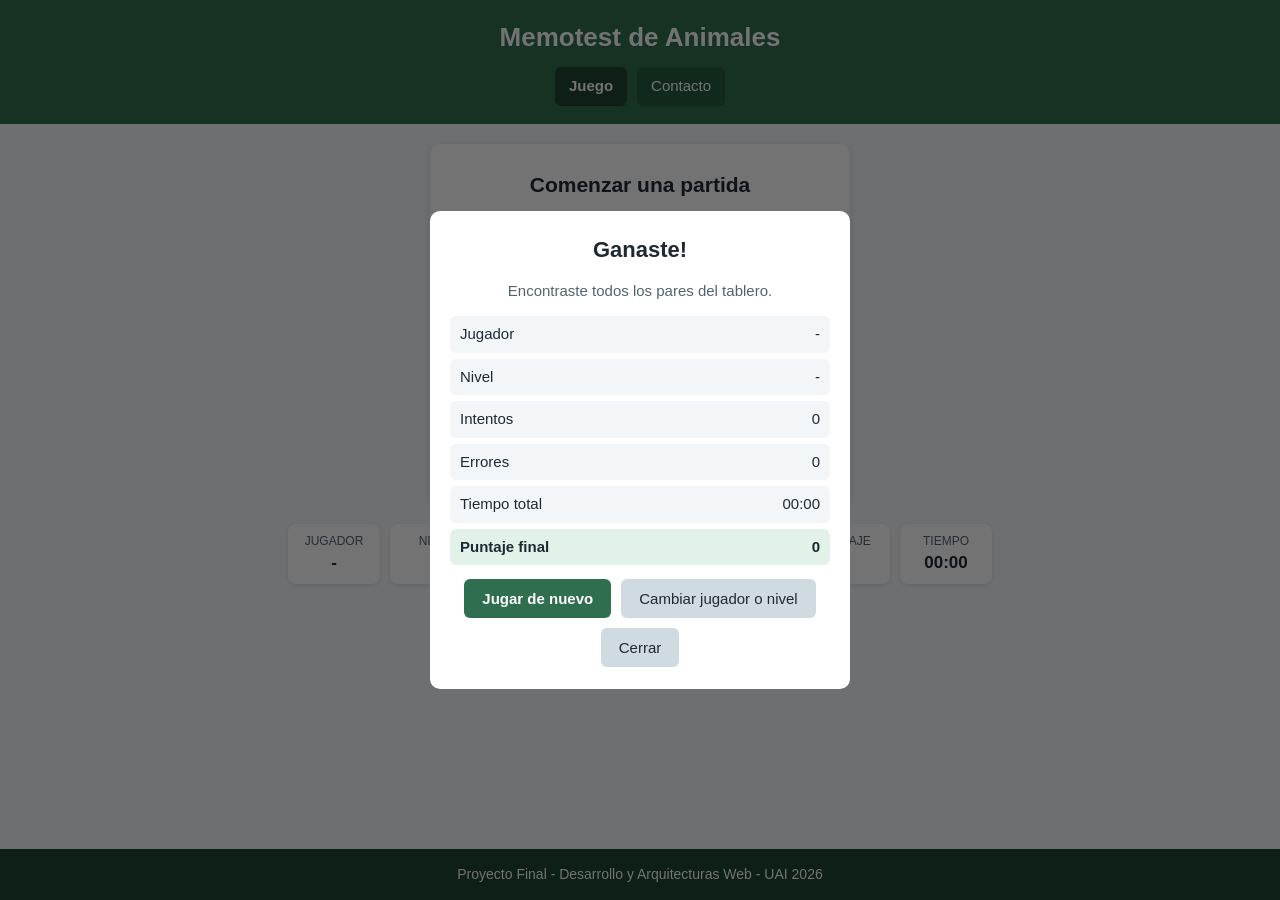
==== index.html @ d769c806 "Agregar reinicio de partida sin recargar la pagina" ====
<!DOCTYPE html>
<html lang="es">
  <head>
    <meta charset="UTF-8" />
    <meta name="viewport" content="width=device-width, initial-scale=1.0" />
    <title>Memotest de Animales</title>
    <link rel="stylesheet" href="css/reset.css" />
    <link rel="stylesheet" href="css/styles.css" />
  </head>

  <body>
    <header class="encabezado">
      <h1 class="titulo-sitio">Memotest de Animales</h1>

      <nav class="navegacion">
        <a class="link-nav activo" href="index.html">Juego</a>
        <a class="link-nav" href="pages/contact.html">Contacto</a>
      </nav>
    </header>

    <main class="contenido">
      <!-- Pantalla de inicio: datos del jugador y nivel -->
      <section class="pantalla-inicio" id="pantalla-inicio">
        <h2 class="subtitulo">Comenzar una partida</h2>

        <p class="texto-ayuda">
          Encontra todos los pares de animales en la menor cantidad de intentos
          y en el menor tiempo posible.
        </p>

        <form class="formulario-inicio" id="formulario-inicio">
          <div class="campo">
            <label class="etiqueta" for="input-nombre">Nombre del jugador</label>
            <input
              class="entrada"
              id="input-nombre"
              type="text"
              placeholder="Ingresa tu nombre"
              autocomplete="off"
            />
          </div>

          <div class="campo">
            <label class="etiqueta" for="select-nivel">Nivel de dificultad</label>
            <select class="entrada" id="select-nivel">
              <option value="facil">Facil (4x4 - 8 pares)</option>
              <option value="medio">Medio (4x5 - 10 pares)</option>
              <option value="dificil">Dificil (6x6 - 18 pares)</option>
            </select>
          </div>

          <p class="mensaje-error oculto" id="mensaje-error-inicio"></p>

          <button class="boton boton-principal" id="boton-comenzar" type="submit">
            Comenzar partida
          </button>
        </form>
      </section>

      <!-- Pantalla de juego: panel de datos y tablero de cartas -->
      <section class="pantalla-juego oculto" id="pantalla-juego">
        <div class="panel-datos">
          <p class="dato">
            <span class="dato-etiqueta">Jugador</span>
            <span class="dato-valor" id="dato-jugador">-</span>
          </p>
          <p class="dato">
            <span class="dato-etiqueta">Nivel</span>
            <span class="dato-valor" id="dato-nivel">-</span>
          </p>
          <p class="dato">
            <span class="dato-etiqueta">Intentos</span>
            <span class="dato-valor" id="dato-intentos">0</span>
          </p>
          <p class="dato">
            <span class="dato-etiqueta">Pares</span>
            <span class="dato-valor" id="dato-pares">0</span>
          </p>
          <p class="dato">
            <span class="dato-etiqueta">Errores</span>
            <span class="dato-valor" id="dato-errores">0</span>
          </p>
          <p class="dato">
            <span class="dato-etiqueta">Puntaje</span>
            <span class="dato-valor" id="dato-puntaje">0</span>
          </p>
          <p class="dato">
            <span class="dato-etiqueta">Tiempo</span>
            <span class="dato-valor" id="dato-tiempo">00:00</span>
          </p>
        </div>

        <div class="tablero" id="tablero"></div>

        <div class="acciones-juego">
          <button class="boton boton-principal" id="boton-reiniciar" type="button">
            Reiniciar partida
          </button>
          <button class="boton" id="boton-volver-inicio" type="button">
            Cambiar jugador o nivel
          </button>
        </div>
      </section>
    </main>

    <!-- Modal con el resultado final de la partida -->
    <div class="fondo-modal oculto" id="modal-resultado">
      <div
        class="modal"
        role="dialog"
        aria-modal="true"
        aria-labelledby="titulo-resultado"
      >
        <h2 class="modal-titulo" id="titulo-resultado">Ganaste!</h2>
        <p class="texto-ayuda">Encontraste todos los pares del tablero.</p>

        <ul class="lista-resultado">
          <li class="fila-resultado">
            <span>Jugador</span><span id="resultado-jugador">-</span>
          </li>
          <li class="fila-resultado">
            <span>Nivel</span><span id="resultado-nivel">-</span>
          </li>
          <li class="fila-resultado">
            <span>Intentos</span><span id="resultado-intentos">0</span>
          </li>
          <li class="fila-resultado">
            <span>Errores</span><span id="resultado-errores">0</span>
          </li>
          <li class="fila-resultado">
            <span>Tiempo total</span><span id="resultado-tiempo">00:00</span>
          </li>
          <li class="fila-resultado destacada">
            <span>Puntaje final</span><span id="resultado-puntaje">0</span>
          </li>
        </ul>

        <div class="acciones-modal">
          <button class="boton boton-principal" id="boton-jugar-de-nuevo" type="button">
            Jugar de nuevo
          </button>
          <button class="boton" id="boton-cambiar-datos" type="button">
            Cambiar jugador o nivel
          </button>
          <button class="boton" id="boton-cerrar-resultado" type="button">
            Cerrar
          </button>
        </div>
      </div>
    </div>

    <footer class="pie">
      <p>Proyecto Final - Desarrollo y Arquitecturas Web - UAI 2026</p>
    </footer>

    <script src="js/validations.js"></script>
    <script src="js/game.js"></script>
    <script src="js/main.js"></script>
  </body>
</html>
---- css/styles.css ----
/* Estilos generales del sitio */

body {
  display: flex;
  flex-direction: column;
  min-height: 100vh;
  background-color: #f2f6f9;
  color: #1e2a32;
}

/* Encabezado y navegacion */

.encabezado {
  display: flex;
  flex-direction: column;
  align-items: center;
  gap: 10px;
  padding: 18px 15px;
  background-color: #2f6f4f;
  color: #ffffff;
}

.titulo-sitio {
  font-size: 26px;
  text-align: center;
}

.navegacion {
  display: flex;
  flex-wrap: wrap;
  justify-content: center;
  gap: 10px;
}

.link-nav {
  padding: 8px 14px;
  border-radius: 6px;
  background-color: #275c42;
  font-size: 15px;
}

.link-nav:hover {
  background-color: #1d4632;
}

.link-nav.activo {
  background-color: #1d4632;
  font-weight: bold;
}

/* Contenido principal */

.contenido {
  display: flex;
  flex-direction: column;
  align-items: center;
  gap: 20px;
  flex-grow: 1;
  width: 100%;
  max-width: 900px;
  margin: 0 auto;
  padding: 20px 15px;
}

/* Utilidades */

.oculto {
  display: none;
}

/* Pantalla de inicio */

.pantalla-inicio {
  display: flex;
  flex-direction: column;
  align-items: center;
  gap: 15px;
  width: 100%;
  max-width: 420px;
  padding: 25px 20px;
  border-radius: 10px;
  background-color: #ffffff;
  box-shadow: 0 2px 8px rgba(0, 0, 0, 0.12);
}

.subtitulo {
  font-size: 21px;
  text-align: center;
}

.texto-ayuda {
  font-size: 15px;
  text-align: center;
  color: #52646f;
}

.formulario-inicio {
  display: flex;
  flex-direction: column;
  gap: 15px;
  width: 100%;
}

.campo {
  display: flex;
  flex-direction: column;
  gap: 6px;
}

.etiqueta {
  font-size: 14px;
  font-weight: bold;
}

.entrada {
  padding: 10px;
  border: 1px solid #b9c6cf;
  border-radius: 6px;
  background-color: #ffffff;
  color: #1e2a32;
}

.entrada:focus {
  outline: 2px solid #2f6f4f;
  border-color: #2f6f4f;
}

.mensaje-error {
  padding: 9px 11px;
  border-radius: 6px;
  background-color: #fbe3e3;
  color: #9e2020;
  border-left: 4px solid #9e2020;
  font-size: 14px;
}

/* Botones */

.boton {
  padding: 11px 18px;
  border: none;
  border-radius: 6px;
  background-color: #cfdae1;
  color: #1e2a32;
  cursor: pointer;
  font-size: 15px;
}

.boton:hover {
  background-color: #bccad3;
}

.boton-principal {
  background-color: #2f6f4f;
  color: #ffffff;
  font-weight: bold;
}

.boton-principal:hover {
  background-color: #245740;
}

/* Pantalla de juego */

.pantalla-juego {
  display: flex;
  flex-direction: column;
  align-items: center;
  gap: 18px;
  width: 100%;
}

.panel-datos {
  display: flex;
  flex-wrap: wrap;
  justify-content: center;
  gap: 10px;
  width: 100%;
}

.dato {
  display: flex;
  flex-direction: column;
  align-items: center;
  min-width: 92px;
  padding: 8px 12px;
  border-radius: 8px;
  background-color: #ffffff;
  box-shadow: 0 1px 4px rgba(0, 0, 0, 0.1);
}

.dato-etiqueta {
  font-size: 12px;
  text-transform: uppercase;
  color: #52646f;
}

.dato-valor {
  font-size: 17px;
  font-weight: bold;
}

.acciones-juego {
  display: flex;
  flex-wrap: wrap;
  justify-content: center;
  gap: 10px;
}

/* Tablero de cartas */

.tablero {
  display: flex;
  flex-wrap: wrap;
  justify-content: center;
  gap: 8px;
  width: 100%;
  max-width: 600px;
}

.tablero-facil .carta {
  width: calc(25% - 6px);
}

.tablero-medio .carta {
  width: calc(20% - 7px);
}

.tablero-dificil .carta {
  width: calc(16.6% - 7px);
}

.carta {
  position: relative;
  height: 80px;
  padding: 0;
  border: none;
  background: none;
  cursor: pointer;
  perspective: 600px;
}

.carta-cara {
  position: absolute;
  top: 0;
  left: 0;
  display: flex;
  align-items: center;
  justify-content: center;
  width: 100%;
  height: 100%;
  border-radius: 8px;
  font-size: 32px;
  backface-visibility: hidden;
  transition: transform 0.4s;
}

.carta-dorso {
  background-color: #2f6f4f;
  color: #ffffff;
  font-weight: bold;
}

.carta-frente {
  background-color: #ffffff;
  border: 2px solid #2f6f4f;
  transform: rotateY(180deg);
}

.carta.descubierta .carta-dorso {
  transform: rotateY(180deg);
}

.carta.descubierta .carta-frente {
  transform: rotateY(360deg);
}

/* Estado de par encontrado: se marca con color y con un simbolo */

.carta.emparejada {
  cursor: default;
}

.carta.emparejada .carta-frente {
  background-color: #e2f2e8;
  border-color: #1d4632;
  border-width: 3px;
}

.carta.emparejada .carta-frente::after {
  content: "✔";
  position: absolute;
  top: 1px;
  right: 5px;
  font-size: 13px;
  color: #1d4632;
}

/* Estado de par incorrecto: se marca con color y con un simbolo */

.carta.incorrecta .carta-frente {
  background-color: #fbe3e3;
  border-color: #9e2020;
  border-width: 3px;
}

.carta.incorrecta .carta-frente::after {
  content: "✖";
  position: absolute;
  top: 1px;
  right: 5px;
  font-size: 13px;
  color: #9e2020;
}

/* Modales de la interfaz */

.fondo-modal {
  position: fixed;
  top: 0;
  left: 0;
  display: flex;
  align-items: center;
  justify-content: center;
  width: 100%;
  height: 100%;
  padding: 15px;
  background-color: rgba(0, 0, 0, 0.55);
  z-index: 10;
}

.modal {
  display: flex;
  flex-direction: column;
  gap: 14px;
  width: 100%;
  max-width: 420px;
  max-height: 90vh;
  overflow-y: auto;
  padding: 22px 20px;
  border-radius: 10px;
  background-color: #ffffff;
  color: #1e2a32;
}

.modal-titulo {
  font-size: 22px;
  text-align: center;
}

.lista-resultado {
  display: flex;
  flex-direction: column;
  gap: 6px;
}

.fila-resultado {
  display: flex;
  justify-content: space-between;
  gap: 10px;
  padding: 7px 10px;
  border-radius: 6px;
  background-color: #f2f6f9;
  font-size: 15px;
}

.fila-resultado.destacada {
  background-color: #e2f2e8;
  font-weight: bold;
}

.acciones-modal {
  display: flex;
  flex-wrap: wrap;
  justify-content: center;
  gap: 10px;
}

/* Pie de pagina */

.pie {
  padding: 15px;
  background-color: #1d4632;
  color: #ffffff;
  text-align: center;
  font-size: 14px;
}

/* Responsive */

@media (max-width: 700px) {
  .carta {
    height: 64px;
  }

  .carta-cara {
    font-size: 25px;
  }
}

@media (max-width: 600px) {
  .titulo-sitio {
    font-size: 21px;
  }

  .link-nav {
    font-size: 14px;
    padding: 7px 11px;
  }
}

@media (max-width: 480px) {
  .carta {
    height: 52px;
  }

  .carta-cara {
    font-size: 20px;
  }

  .dato {
    min-width: 78px;
    padding: 6px 9px;
  }
}
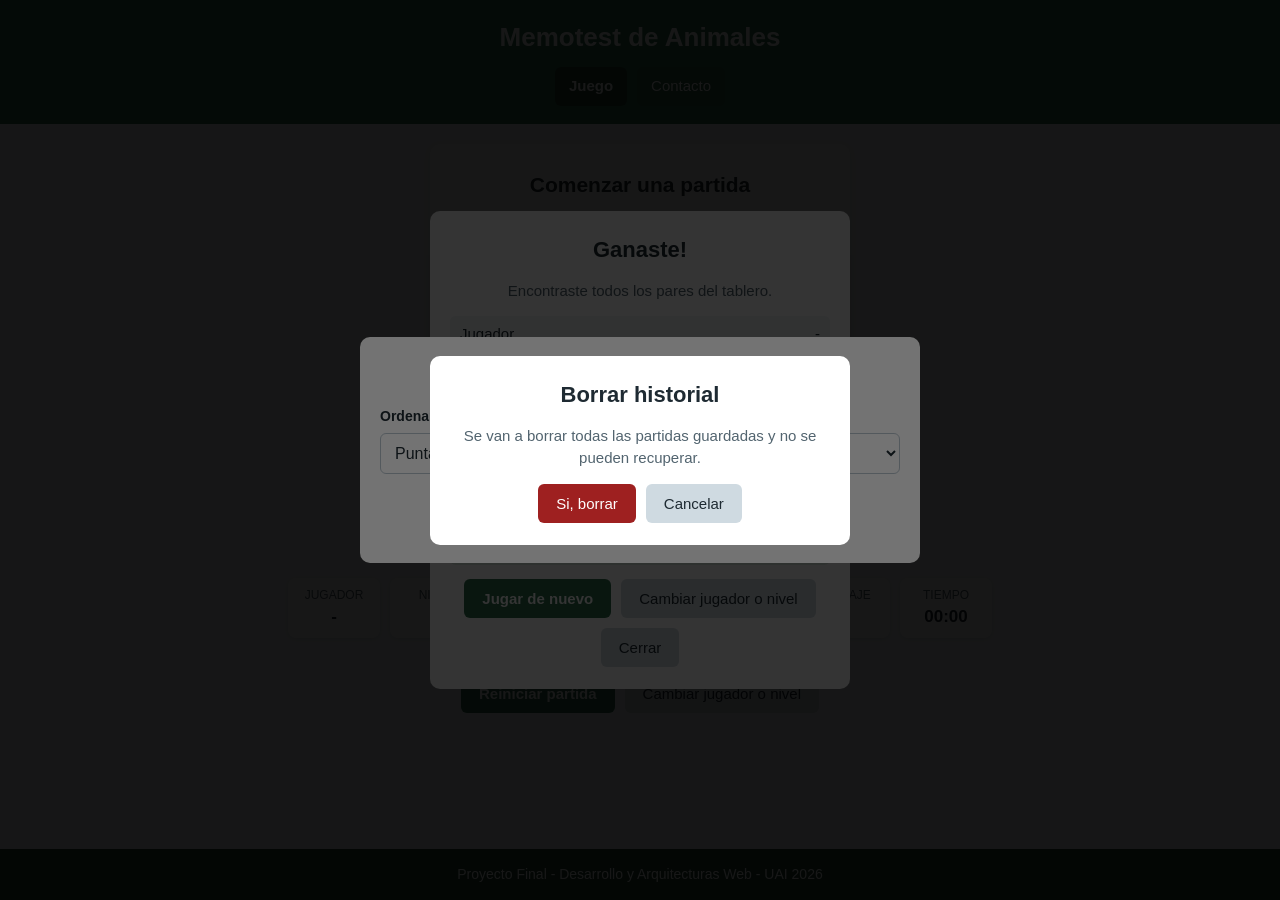
==== commit 2a67c146: "Crear modal de ranking con ordenamiento y borrado" ====
--- a/index.html
+++ b/index.html
@@ -55,6 +55,10 @@
             Comenzar partida
           </button>
         </form>
+
+        <button class="boton" id="boton-ver-ranking" type="button">
+          Ver ranking
+        </button>
       </section>
 
       <!-- Pantalla de juego: panel de datos y tablero de cartas -->
@@ -149,11 +153,73 @@
       </div>
     </div>
 
+    <!-- Modal con el ranking de partidas guardadas -->
+    <div class="fondo-modal oculto" id="modal-ranking">
+      <div
+        class="modal modal-ancho"
+        role="dialog"
+        aria-modal="true"
+        aria-labelledby="titulo-ranking"
+      >
+        <h2 class="modal-titulo" id="titulo-ranking">Ranking de partidas</h2>
+
+        <div class="campo">
+          <label class="etiqueta" for="select-orden">Ordenar por</label>
+          <select class="entrada" id="select-orden">
+            <option value="puntaje">Puntaje (mayor primero)</option>
+            <option value="fecha">Fecha (mas reciente primero)</option>
+            <option value="duracion">Duracion (mas rapida primero)</option>
+            <option value="nivel">Nivel (mas dificil primero)</option>
+          </select>
+        </div>
+
+        <p class="texto-ayuda oculto" id="mensaje-ranking-vacio">
+          Todavia no hay partidas guardadas.
+        </p>
+
+        <ul class="lista-ranking" id="lista-ranking"></ul>
+
+        <div class="acciones-modal">
+          <button class="boton boton-peligro" id="boton-borrar-ranking" type="button">
+            Borrar historial
+          </button>
+          <button class="boton boton-principal" id="boton-cerrar-ranking" type="button">
+            Cerrar
+          </button>
+        </div>
+      </div>
+    </div>
+
+    <!-- Modal propio de confirmacion, en lugar de la ventana confirm -->
+    <div class="fondo-modal oculto" id="modal-confirmar-borrado">
+      <div
+        class="modal"
+        role="dialog"
+        aria-modal="true"
+        aria-labelledby="titulo-confirmar-borrado"
+      >
+        <h2 class="modal-titulo" id="titulo-confirmar-borrado">Borrar historial</h2>
+        <p class="texto-ayuda">
+          Se van a borrar todas las partidas guardadas y no se pueden recuperar.
+        </p>
+
+        <div class="acciones-modal">
+          <button class="boton boton-peligro" id="boton-confirmar-borrado" type="button">
+            Si, borrar
+          </button>
+          <button class="boton" id="boton-cancelar-borrado" type="button">
+            Cancelar
+          </button>
+        </div>
+      </div>
+    </div>
+
     <footer class="pie">
       <p>Proyecto Final - Desarrollo y Arquitecturas Web - UAI 2026</p>
     </footer>
 
     <script src="js/validations.js"></script>
+    <script src="js/storage.js"></script>
     <script src="js/game.js"></script>
     <script src="js/main.js"></script>
   </body>
--- a/css/styles.css
+++ b/css/styles.css
@@ -376,6 +376,62 @@
   gap: 10px;
 }
 
+.modal-ancho {
+  max-width: 560px;
+}
+
+/* Listado del ranking */
+
+.lista-ranking {
+  display: flex;
+  flex-direction: column;
+  gap: 8px;
+}
+
+.fila-ranking {
+  display: flex;
+  flex-wrap: wrap;
+  align-items: center;
+  gap: 8px;
+  padding: 9px 11px;
+  border-radius: 6px;
+  background-color: #f2f6f9;
+  font-size: 14px;
+}
+
+.posicion-ranking {
+  display: flex;
+  align-items: center;
+  justify-content: center;
+  width: 26px;
+  height: 26px;
+  border-radius: 50%;
+  background-color: #2f6f4f;
+  color: #ffffff;
+  font-weight: bold;
+  font-size: 13px;
+}
+
+.jugador-ranking {
+  flex-grow: 1;
+  font-weight: bold;
+}
+
+.detalle-ranking {
+  width: 100%;
+  color: #52646f;
+  font-size: 13px;
+}
+
+.boton-peligro {
+  background-color: #9e2020;
+  color: #ffffff;
+}
+
+.boton-peligro:hover {
+  background-color: #831919;
+}
+
 /* Pie de pagina */
 
 .pie {
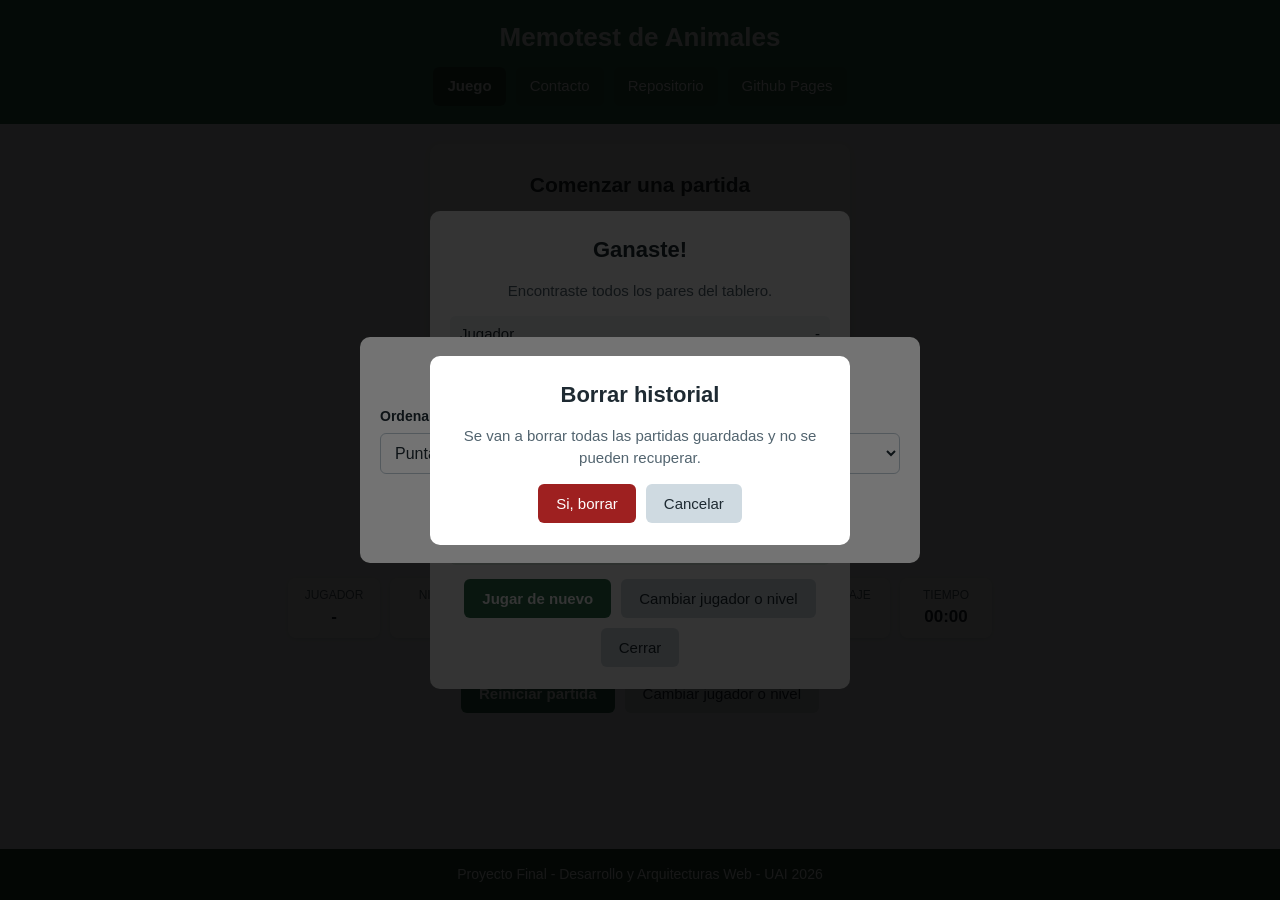
==== commit 3eb37f37: "Crear pagina de contacto con validaciones y envio por mail" ====
--- a/index.html
+++ b/index.html
@@ -15,6 +15,20 @@
       <nav class="navegacion">
         <a class="link-nav activo" href="index.html">Juego</a>
         <a class="link-nav" href="pages/contact.html">Contacto</a>
+        <a
+          class="link-nav"
+          href="https://github.com/AndresVaccari/FinalDAW"
+          target="_blank"
+          rel="noopener"
+          >Repositorio</a
+        >
+        <a
+          class="link-nav"
+          href="https://andresvaccari.github.io/FinalDAW/"
+          target="_blank"
+          rel="noopener"
+          >Github Pages</a
+        >
       </nav>
     </header>
 
--- a/css/styles.css
+++ b/css/styles.css
@@ -132,6 +132,20 @@
   color: #9e2020;
   border-left: 4px solid #9e2020;
   font-size: 14px;
+}
+
+.mensaje-exito {
+  padding: 9px 11px;
+  border-radius: 6px;
+  background-color: #e2f2e8;
+  color: #1d4632;
+  border-left: 4px solid #1d4632;
+  font-size: 14px;
+}
+
+.area-texto {
+  resize: vertical;
+  min-height: 110px;
 }
 
 /* Botones */
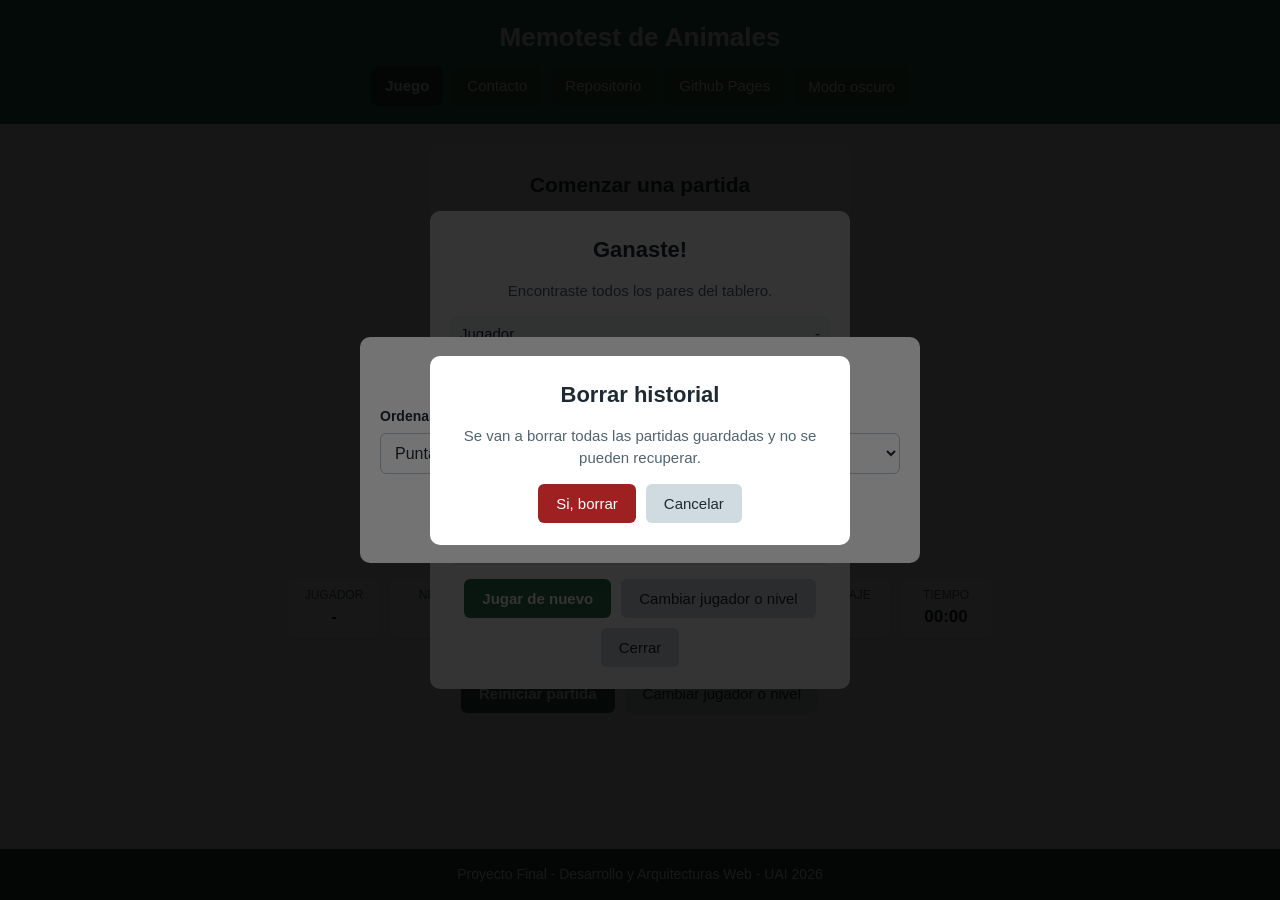
==== commit 961fde8c: "Agregar modo oscuro con preferencia guardada" ====
--- a/index.html
+++ b/index.html
@@ -29,6 +29,9 @@
           rel="noopener"
           >Github Pages</a
         >
+        <button class="link-nav boton-tema" id="boton-tema" type="button">
+          Modo oscuro
+        </button>
       </nav>
     </header>
 
@@ -234,6 +237,7 @@
 
     <script src="js/validations.js"></script>
     <script src="js/storage.js"></script>
+    <script src="js/theme.js"></script>
     <script src="js/game.js"></script>
     <script src="js/main.js"></script>
   </body>
--- a/css/styles.css
+++ b/css/styles.css
@@ -46,6 +46,12 @@
 .link-nav.activo {
   background-color: #1d4632;
   font-weight: bold;
+}
+
+.boton-tema {
+  border: none;
+  color: #ffffff;
+  cursor: pointer;
 }
 
 /* Contenido principal */
@@ -456,6 +462,103 @@
   font-size: 14px;
 }
 
+/* Modo oscuro */
+
+body.tema-oscuro {
+  background-color: #16202a;
+  color: #e6edf3;
+}
+
+.tema-oscuro .pantalla-inicio,
+.tema-oscuro .dato,
+.tema-oscuro .modal {
+  background-color: #22303c;
+}
+
+.tema-oscuro .dato-etiqueta,
+.tema-oscuro .texto-ayuda,
+.tema-oscuro .detalle-ranking {
+  color: #a7bac9;
+}
+
+.tema-oscuro .entrada {
+  background-color: #16202a;
+  color: #e6edf3;
+  border-color: #3c4c5a;
+}
+
+.tema-oscuro .boton {
+  background-color: #3c4c5a;
+  color: #e6edf3;
+}
+
+.tema-oscuro .boton:hover {
+  background-color: #4a5c6c;
+}
+
+.tema-oscuro .boton-principal {
+  background-color: #3f8f68;
+  color: #0f1720;
+}
+
+.tema-oscuro .boton-principal:hover {
+  background-color: #4fa377;
+}
+
+.tema-oscuro .boton-peligro {
+  background-color: #c04545;
+  color: #ffffff;
+}
+
+.tema-oscuro .fila-resultado,
+.tema-oscuro .fila-ranking {
+  background-color: #16202a;
+}
+
+.tema-oscuro .fila-resultado.destacada {
+  background-color: #234233;
+  color: #e6edf3;
+}
+
+.tema-oscuro .modal-titulo,
+.tema-oscuro .subtitulo {
+  color: #e6edf3;
+}
+
+.tema-oscuro .carta-frente {
+  background-color: #22303c;
+  border-color: #3f8f68;
+}
+
+.tema-oscuro .carta.emparejada .carta-frente {
+  background-color: #234233;
+}
+
+.tema-oscuro .carta.emparejada .carta-frente::after {
+  color: #7fd0a4;
+}
+
+.tema-oscuro .carta.incorrecta .carta-frente {
+  background-color: #422323;
+  border-color: #d16a6a;
+}
+
+.tema-oscuro .carta.incorrecta .carta-frente::after {
+  color: #f0a0a0;
+}
+
+.tema-oscuro .mensaje-error {
+  background-color: #422323;
+  color: #f5c6c6;
+  border-left-color: #d16a6a;
+}
+
+.tema-oscuro .mensaje-exito {
+  background-color: #234233;
+  color: #b9e8cd;
+  border-left-color: #7fd0a4;
+}
+
 /* Responsive */
 
 @media (max-width: 700px) {
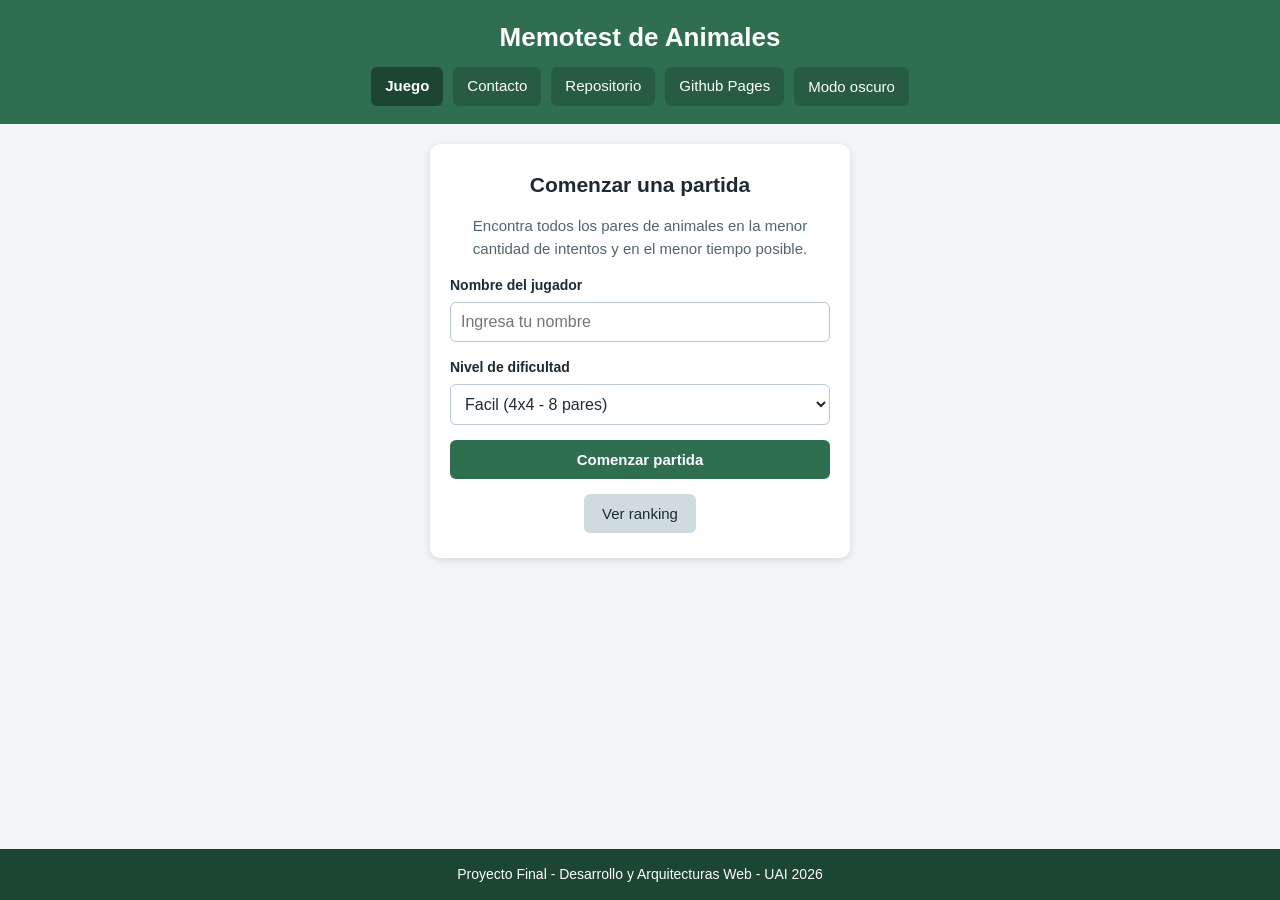
==== commit e571a4d4: "Anunciar los mensajes de error a los lectores de pantalla" ====
--- a/index.html
+++ b/index.html
@@ -66,7 +66,7 @@
             </select>
           </div>
 
-          <p class="mensaje-error oculto" id="mensaje-error-inicio"></p>
+          <p class="mensaje-error oculto" id="mensaje-error-inicio" role="alert"></p>
 
           <button class="boton boton-principal" id="boton-comenzar" type="submit">
             Comenzar partida
--- a/css/styles.css
+++ b/css/styles.css
@@ -66,12 +66,6 @@
   max-width: 900px;
   margin: 0 auto;
   padding: 20px 15px;
-}
-
-/* Utilidades */
-
-.oculto {
-  display: none;
 }
 
 /* Pantalla de inicio */
@@ -596,3 +590,13 @@
     padding: 6px 9px;
   }
 }
+
+/* Utilidades.
+   Van al final del archivo a proposito: al tener la misma especificidad que
+   las clases de arriba, la regla que se escribe ultima es la que gana.
+   Si .oculto se declarara antes, no podria tapar a .fondo-modal ni a las
+   pantallas, porque esas clases tambien definen la propiedad display. */
+
+.oculto {
+  display: none;
+}
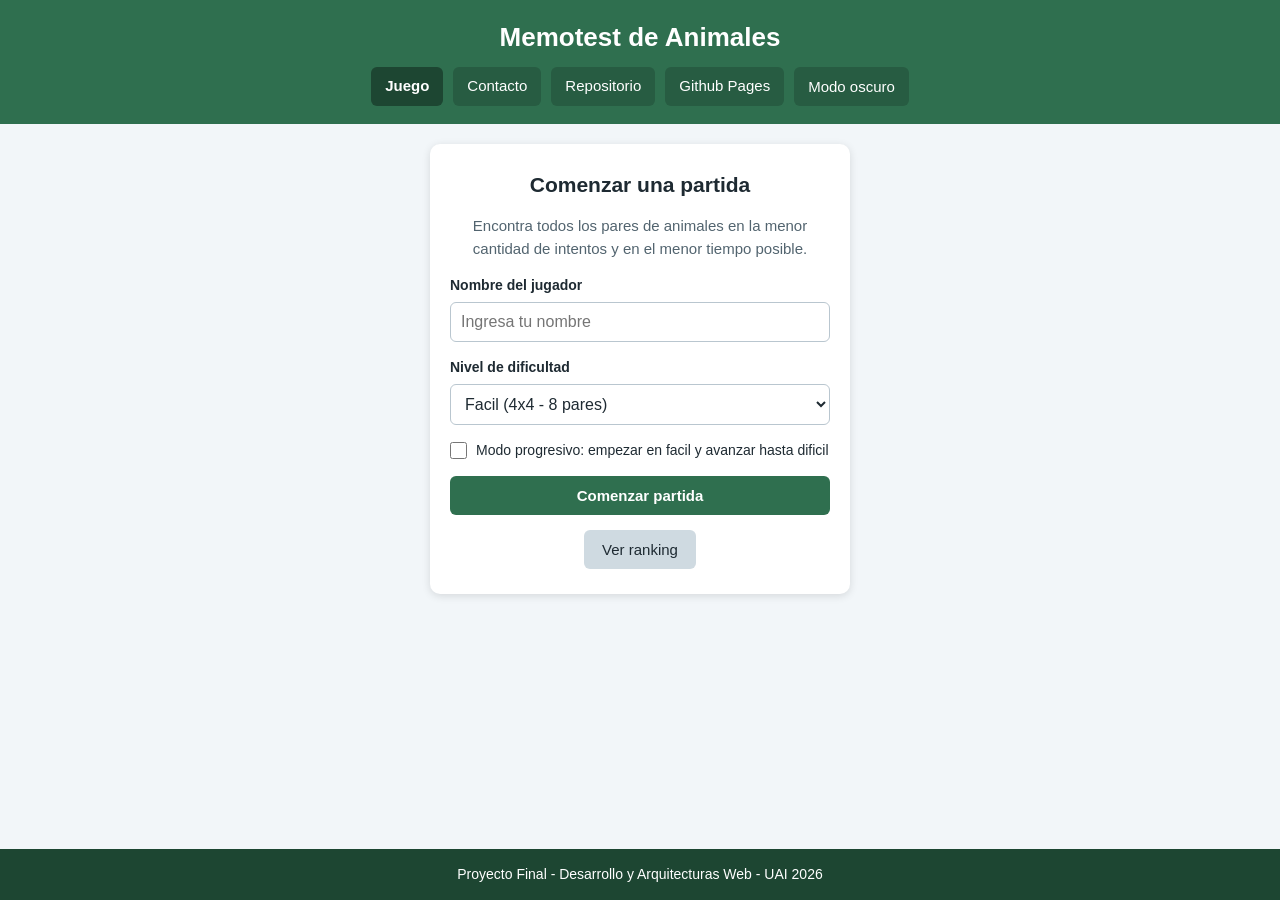
==== commit a80f9607: "Agregar modo progresivo con puntaje acumulado entre niveles" ====
--- a/index.html
+++ b/index.html
@@ -66,6 +66,13 @@
             </select>
           </div>
 
+          <div class="campo campo-casilla">
+            <input class="casilla" id="input-progresivo" type="checkbox" />
+            <label class="etiqueta etiqueta-casilla" for="input-progresivo">
+              Modo progresivo: empezar en facil y avanzar hasta dificil
+            </label>
+          </div>
+
           <p class="mensaje-error oculto" id="mensaje-error-inicio" role="alert"></p>
 
           <button class="boton boton-principal" id="boton-comenzar" type="submit">
@@ -133,7 +140,9 @@
         aria-labelledby="titulo-resultado"
       >
         <h2 class="modal-titulo" id="titulo-resultado">Ganaste!</h2>
-        <p class="texto-ayuda">Encontraste todos los pares del tablero.</p>
+        <p class="texto-ayuda" id="texto-resultado">
+          Encontraste todos los pares del tablero.
+        </p>
 
         <ul class="lista-resultado">
           <li class="fila-resultado">
@@ -165,6 +174,43 @@
           </button>
           <button class="boton" id="boton-cerrar-resultado" type="button">
             Cerrar
+          </button>
+        </div>
+      </div>
+    </div>
+
+    <!-- Modal intermedio del modo progresivo, al pasar de un nivel al siguiente -->
+    <div class="fondo-modal oculto" id="modal-nivel-completado">
+      <div
+        class="modal"
+        role="dialog"
+        aria-modal="true"
+        aria-labelledby="titulo-nivel-completado"
+      >
+        <h2 class="modal-titulo" id="titulo-nivel-completado">Nivel completado</h2>
+        <p class="texto-ayuda" id="texto-nivel-completado"></p>
+
+        <ul class="lista-resultado">
+          <li class="fila-resultado">
+            <span>Intentos del nivel</span><span id="paso-intentos">0</span>
+          </li>
+          <li class="fila-resultado">
+            <span>Errores del nivel</span><span id="paso-errores">0</span>
+          </li>
+          <li class="fila-resultado">
+            <span>Tiempo del nivel</span><span id="paso-tiempo">00:00</span>
+          </li>
+          <li class="fila-resultado destacada">
+            <span>Puntaje acumulado</span><span id="paso-puntaje">0</span>
+          </li>
+        </ul>
+
+        <div class="acciones-modal">
+          <button class="boton boton-principal" id="boton-siguiente-nivel" type="button">
+            Continuar
+          </button>
+          <button class="boton" id="boton-abandonar-progresivo" type="button">
+            Volver al inicio
           </button>
         </div>
       </div>
--- a/css/styles.css
+++ b/css/styles.css
@@ -123,6 +123,32 @@
 .entrada:focus {
   outline: 2px solid #2f6f4f;
   border-color: #2f6f4f;
+}
+
+/* El nivel se deshabilita cuando esta activo el modo progresivo */
+
+.entrada:disabled {
+  background-color: #e4eaee;
+  color: #7a8a95;
+  cursor: not-allowed;
+}
+
+.campo-casilla {
+  flex-direction: row;
+  align-items: center;
+  gap: 9px;
+}
+
+.casilla {
+  width: 17px;
+  height: 17px;
+  flex-shrink: 0;
+  cursor: pointer;
+}
+
+.etiqueta-casilla {
+  font-weight: normal;
+  cursor: pointer;
 }
 
 .mensaje-error {
@@ -481,6 +507,11 @@
   border-color: #3c4c5a;
 }
 
+.tema-oscuro .entrada:disabled {
+  background-color: #1c2833;
+  color: #6f8291;
+}
+
 .tema-oscuro .boton {
   background-color: #3c4c5a;
   color: #e6edf3;
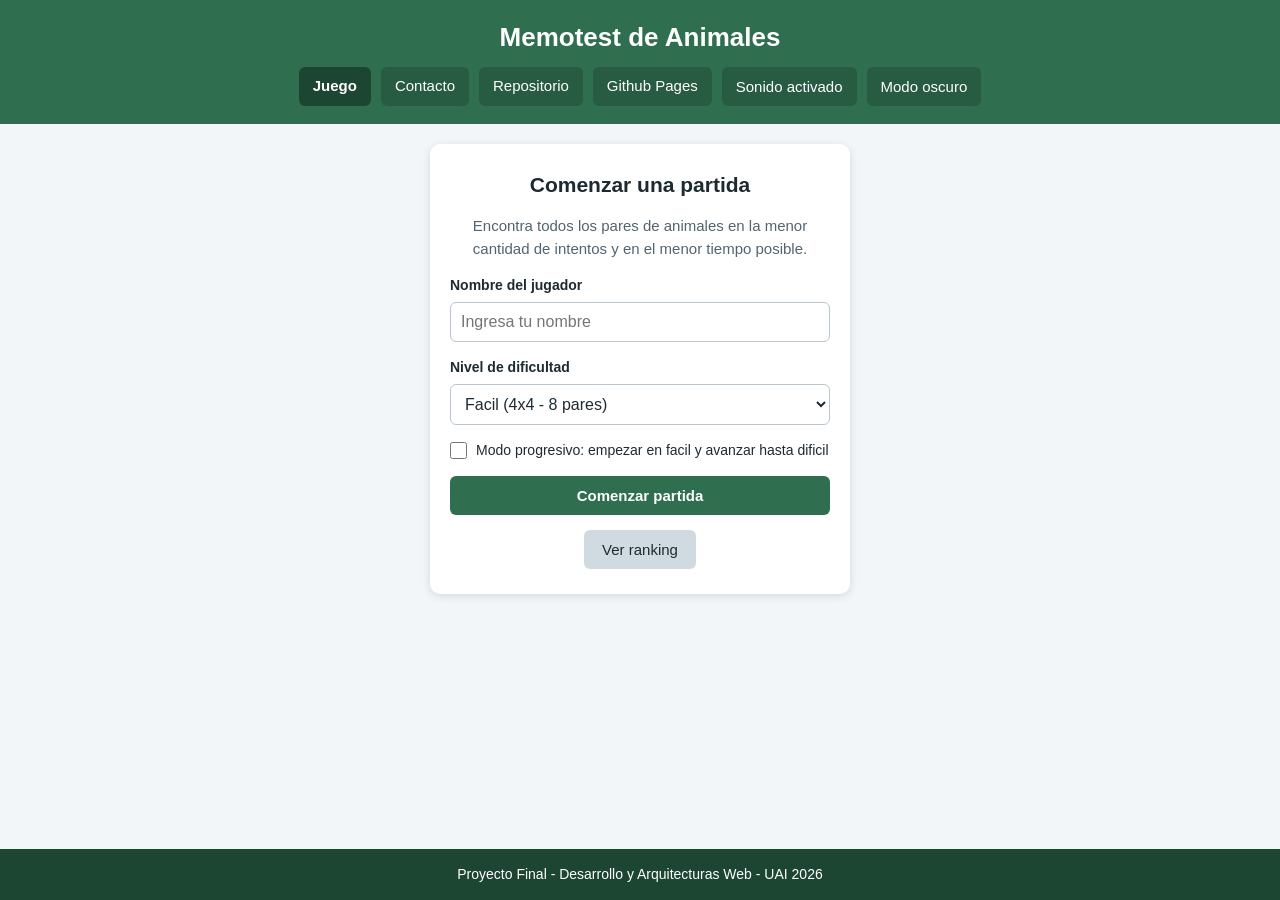
==== commit 7b42b2ae: "Agregar sonidos del juego con opcion para silenciarlos" ====
--- a/index.html
+++ b/index.html
@@ -29,6 +29,9 @@
           rel="noopener"
           >Github Pages</a
         >
+        <button class="link-nav boton-tema" id="boton-sonido" type="button">
+          Sonido activado
+        </button>
         <button class="link-nav boton-tema" id="boton-tema" type="button">
           Modo oscuro
         </button>
@@ -284,6 +287,7 @@
     <script src="js/validations.js"></script>
     <script src="js/storage.js"></script>
     <script src="js/theme.js"></script>
+    <script src="js/sounds.js"></script>
     <script src="js/game.js"></script>
     <script src="js/main.js"></script>
   </body>
